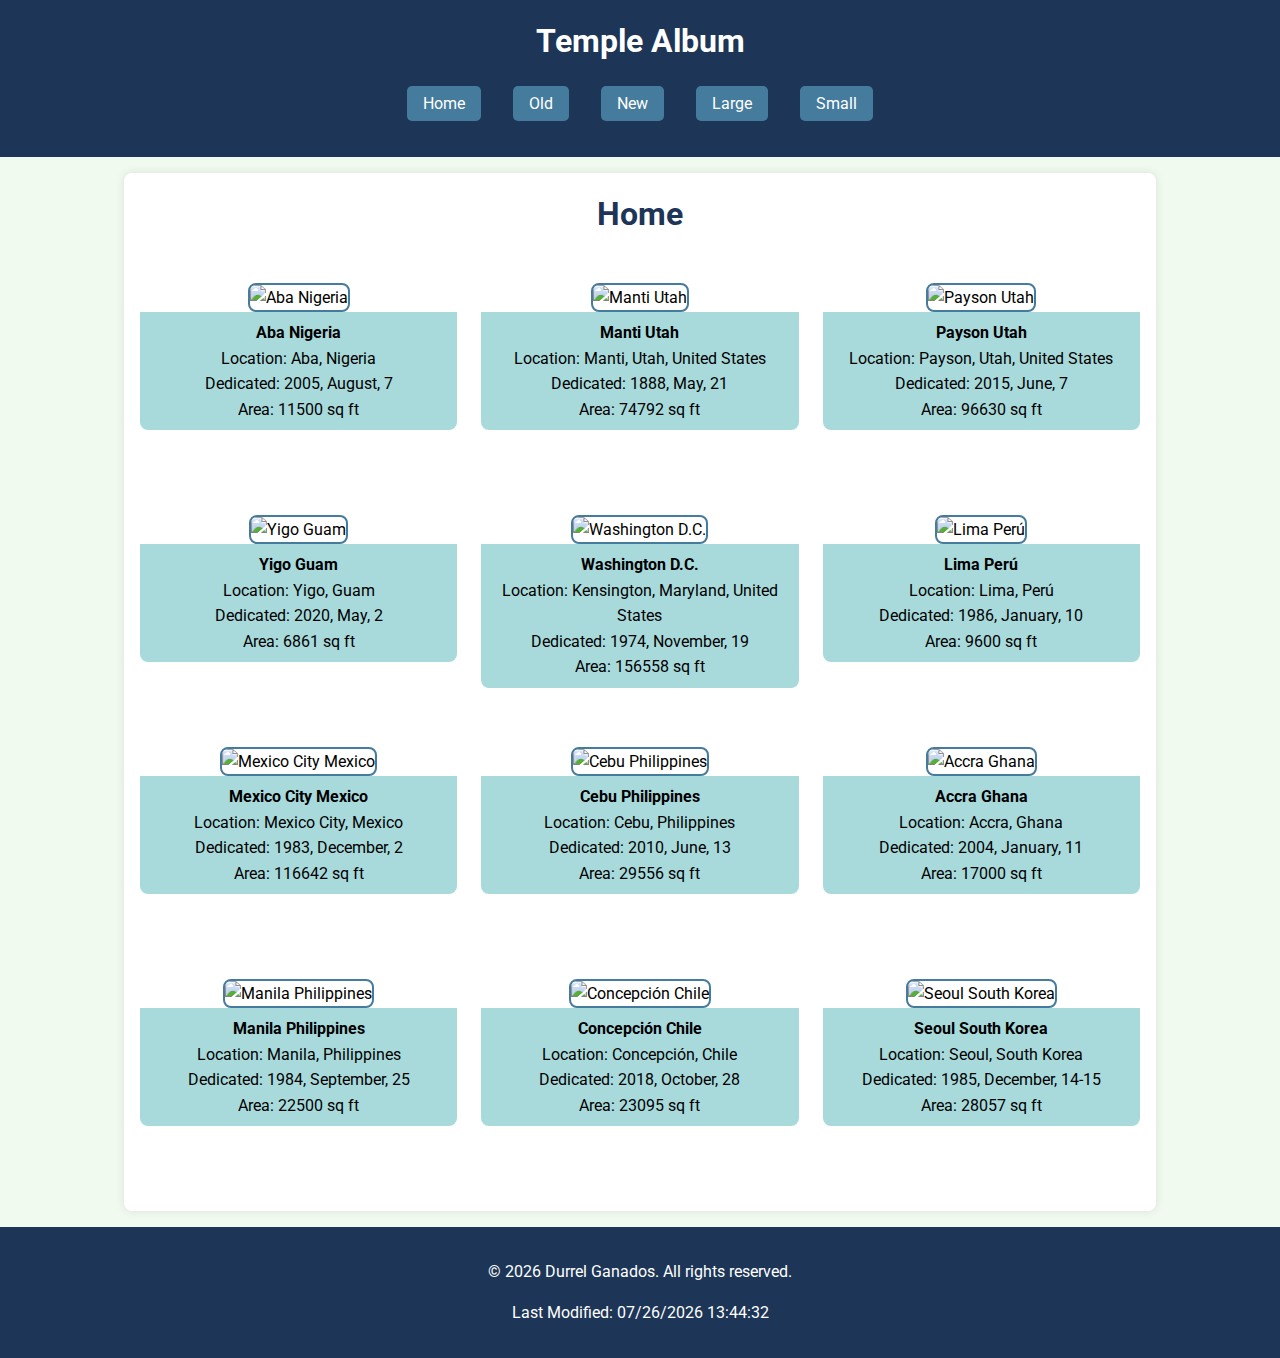
==== filtered-temples.html @ fd4039a0 "working on filtered temple" ====
<!DOCTYPE html>
<html lang="en">
<head>
    <meta charset="UTF-8">
    <meta name="viewport" content="width=device-width, initial-scale=1.0">
    <meta name="description" content="Create a picture album page that is responsive in small and larger views.">
    <meta name="author" content="Durrel Ganados">
    <title>Temple Album</title>
    
    <!-- Link to Google Fonts to load Roboto -->
    <link href="https://fonts.googleapis.com/css2?family=Roboto:wght@400;700&display=swap" rel="stylesheet">
    
    <!-- Link to CSS files -->
    <link rel="stylesheet" href="styles/filtered-temple.css">
    <link rel="stylesheet" href="styles/temples-large.css" media="screen and (min-width: 600px)">
    
    <script defer src="scripts/filtered-temples.js"></script>
</head>
<body>
    <header>
        <h1>Temple Album</h1>
        <nav>
            <button class="hamburger" id="hamburger">&#9776;</button>
            <ul id="nav-menu">
                <li><a href="#" data-filter="all">Home</a></li>
                <li><a href="#" data-filter="old">Old</a></li>
                <li><a href="#" data-filter="new">New</a></li>
                <li><a href="#" data-filter="large">Large</a></li>
                <li><a href="#" data-filter="small">Small</a></li>
            </ul>
        </nav>
    </header>
    <main>
        <h2>Home</h2>
        <div id="temple-gallery" class="gallery">
        </div>        
    </main>
    <footer>
        <p>&copy; <span id="current-year"></span> Durrel Ganados. All rights reserved.</p>
        <p>Last Modified: <span id="last-modified"></span></p>
    </footer>
</body>
</html>
---- styles/filtered-temple.css ----
body {
    font-family: 'Roboto', sans-serif;
    margin: 0;
    padding: 0;
    line-height: 1.6;
    background-color: #f1faee;
}

header {
    background-color: #1d3557;
    color: white;
    padding: 1em;
    text-align: center;
    position: relative;
}

header h1 {
    font-family: 'Roboto', sans-serif;
    margin: 0;
}

nav {
    margin-top: 1em;  /* Ensure the nav menu is below the header */
}

.hamburger {
    display: none;
    font-size: 1.5em;
    background: none;
    border: none;
    color: white;
    cursor: pointer;
    position: absolute;
    top: 1em;
    right: 1em;
}

nav ul {
    list-style-type: none;
    padding: 0;
    display: flex;
    flex-direction: column;
    align-items: center;
}

nav ul li {
    margin: 0.5em 0;
    padding: 0.5em 0;
}

nav ul li a {
    color: white;
    text-decoration: none;
    padding: 0.5em 1em;
    background-color: #457b9d;
    transition: background-color 0.3s ease;
    border-radius: 5px;
}

nav ul li a:hover {
    background-color: #a8dadc;
}

main {
    max-width: 600px;
    margin: 1em auto;
    padding: 1em;
    background-color: white;
    border-radius: 8px;
    box-shadow: 0 0 10px rgba(0, 0, 0, 0.1);
    text-align: center; /* Center the h2 */
}

h2 {
    margin-top: 0; /* Optional: reduce margin for better spacing */
    font-size: 2em;
    color: #1d3557;
}

figure {
    margin: 1em 0; /* Add margin to separate the figures */
    text-align: center;
}

figure img {
    max-width: 100%;
    height: auto;
    border: 2px solid #457b9d;
    border-radius: 8px;
}

figcaption {
    background-color: #a8dadc;
    padding: 0.5em;
    border-radius: 0 0 8px 8px;
}

footer {
    background-color: #1d3557;
    color: white;
    padding: 1em;
    text-align: center;
}

@media (max-width: 600px) {
    .hamburger {
        display: block;
    }

    nav ul {
        display: none;
        flex-direction: column;
    }

    nav ul.show {
        display: flex;
    }
}
---- styles/temples-large.css ----
/* Styles for larger screens (min-width: 600px) */

@media (min-width: 600px) {
    nav ul {
        flex-direction: row;
        justify-content: center;
        display: flex !important; /* Ensure nav is always visible */
    }

    nav ul li {
        margin: 0 1em;
        padding: 0.5em 0;
    }

    main {
        max-width: 1000px;
        text-align: center; /* Ensure the h2 is centered */
    }

    .gallery {
        display: flex;
        flex-wrap: wrap;
        justify-content: space-between;
    }

    figure {
        width: calc(33.33% - 1em); /* Adjust to fit three figures per row */
        margin-bottom: 1em; /* Add margin between rows */
        min-height: 200px; /* Placeholder height */
    }

    figure img {
        width: 100%; /* Set the width to fill the figure container */
        height: auto; /* Maintain aspect ratio */
        border: 2px solid #457b9d;
        border-radius: 8px;
    }

    figcaption {
        background-color: #a8dadc;
        padding: 0.5em;
        border-radius: 0 0 8px 8px;
    }

    footer {
        text-align: center;
        min-height: 50px; /* Ensure footer has a minimum height to reduce layout shift */
    }
}
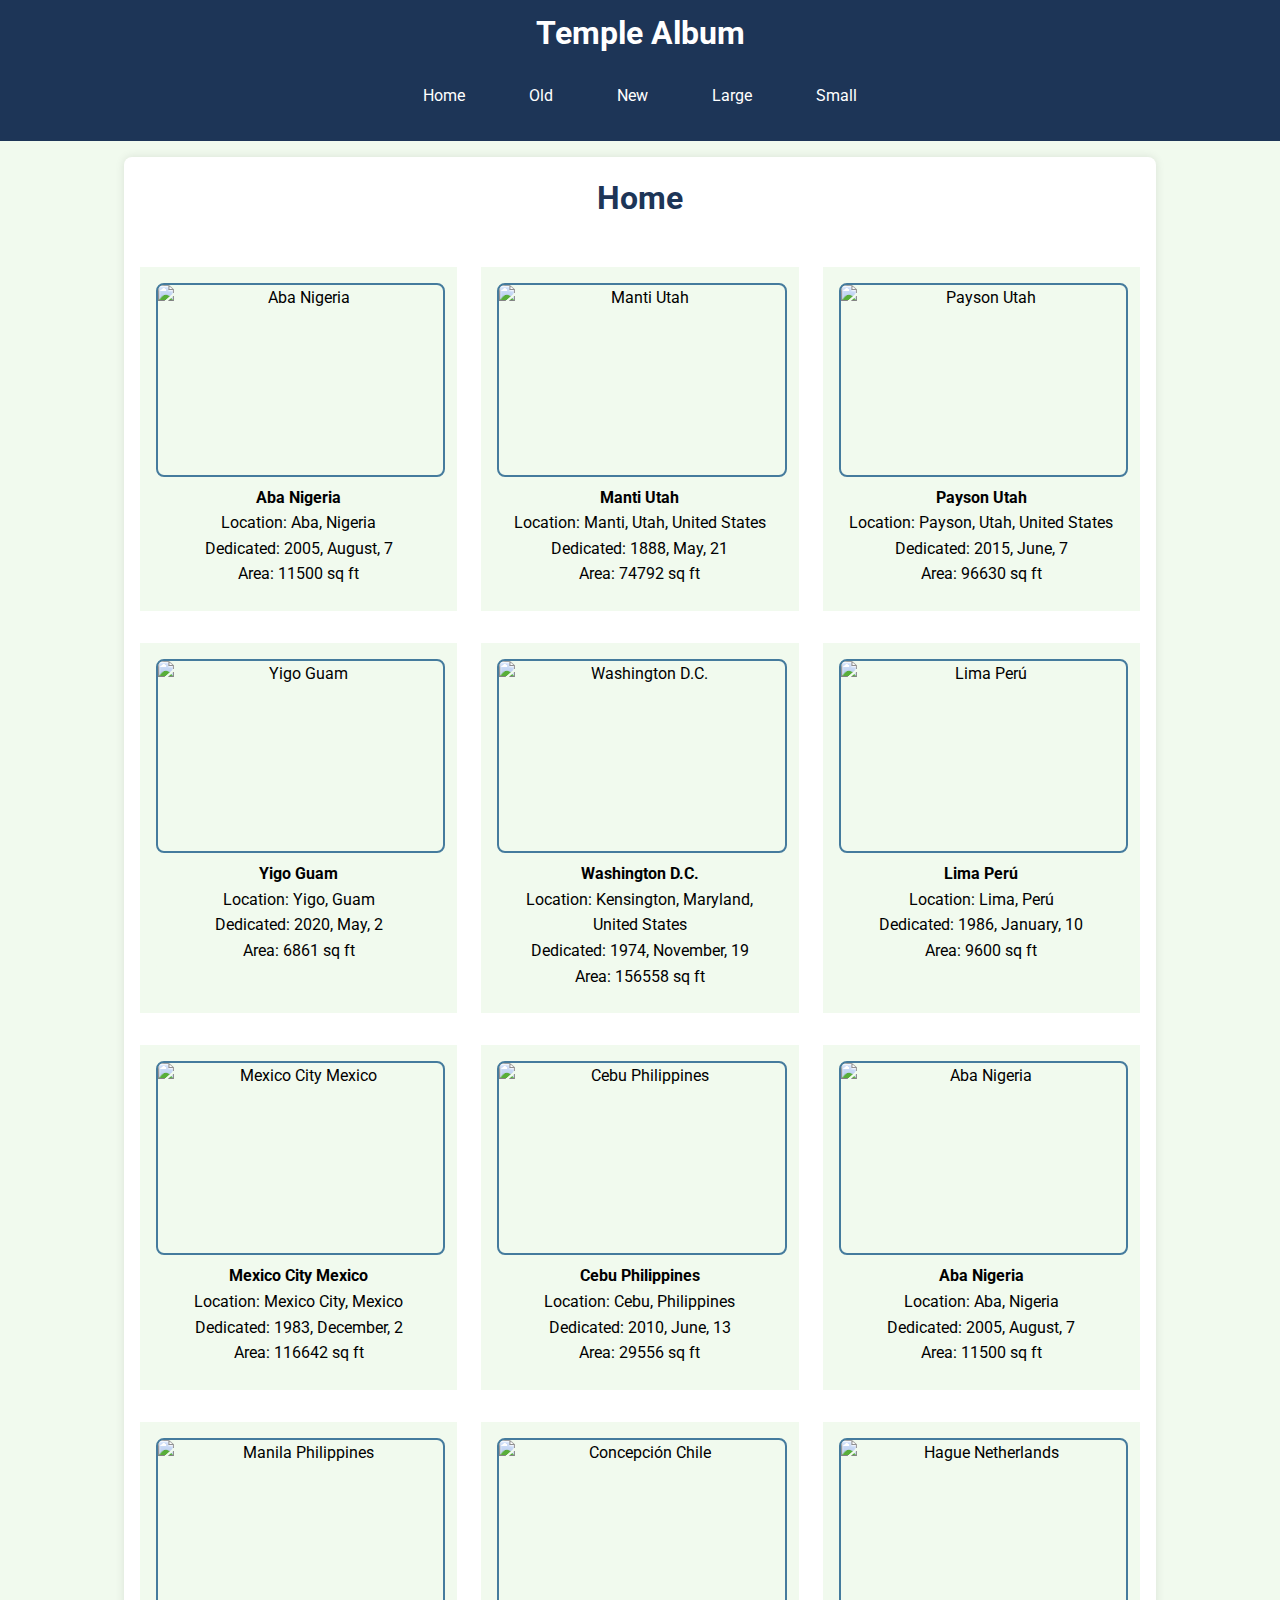
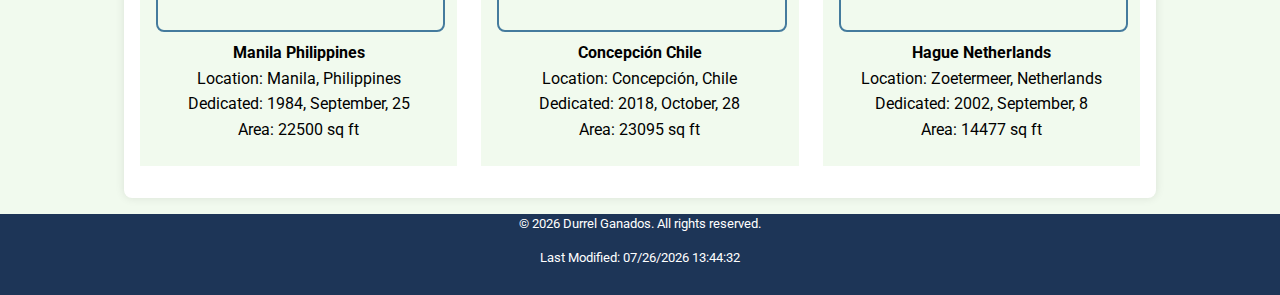
==== commit a9928bd5: "working on layout shifts" ====
--- a/filtered-temples.html
+++ b/filtered-temples.html
@@ -11,8 +11,10 @@
     <link href="https://fonts.googleapis.com/css2?family=Roboto:wght@400;700&display=swap" rel="stylesheet">
     
     <!-- Link to CSS files -->
-    <link rel="stylesheet" href="styles/filtered-temple.css">
-    <link rel="stylesheet" href="styles/temples-large.css" media="screen and (min-width: 600px)">
+    <link rel="preload" href="styles/filtered-temple.css" as="style" onload="this.onload=null;this.rel='stylesheet'">
+    <noscript><link rel="stylesheet" href="styles/filtered-temple.css"></noscript>
+    <link rel="preload" href="styles/filtered-temples-large.css" as="style" onload="this.onload=null;this.rel='stylesheet'">
+    <noscript><link rel="stylesheet" href="styles/filtered-temples-large.css"></noscript>
     
     <script defer src="scripts/filtered-temples.js"></script>
 </head>
--- a/styles/filtered-temple.css
+++ b/styles/filtered-temple.css
@@ -4,12 +4,15 @@
     padding: 0;
     line-height: 1.6;
     background-color: #f1faee;
+    min-height: 100vh;
+    box-sizing: border-box;
 }
+
 
 header {
     background-color: #1d3557;
     color: white;
-    padding: 1em;
+    padding: 0.5em;
     text-align: center;
     position: relative;
 }
@@ -17,10 +20,13 @@
 header h1 {
     font-family: 'Roboto', sans-serif;
     margin: 0;
+    font-size: 2em;
+    /* line-height: 1.2; */
+    /* min-height: 2.4em; */
 }
 
 nav {
-    margin-top: 1em;  /* Ensure the nav menu is below the header */
+    margin-top: 1em;  
 }
 
 .hamburger {
@@ -52,7 +58,6 @@
     color: white;
     text-decoration: none;
     padding: 0.5em 1em;
-    background-color: #457b9d;
     transition: background-color 0.3s ease;
     border-radius: 5px;
 }
@@ -72,34 +77,50 @@
 }
 
 h2 {
-    margin-top: 0; /* Optional: reduce margin for better spacing */
+    margin-top: 0; 
     font-size: 2em;
     color: #1d3557;
 }
 
 figure {
-    margin: 1em 0; /* Add margin to separate the figures */
+    margin: 1em 0; 
+    background-color: #F1FAEE;
+    padding: 1em;
+    display: block;
+    box-sizing: border-box;
     text-align: center;
 }
 
 figure img {
     max-width: 100%;
     height: auto;
-    border: 2px solid #457b9d;
+    /* height: 200px; */
+    object-fit: cover;
+    /* border: 2px solid #457b9d; */
     border-radius: 8px;
+    display: block;
+    margin: 0 auto;
 }
 
 figcaption {
-    background-color: #a8dadc;
     padding: 0.5em;
     border-radius: 0 0 8px 8px;
+    font-size: medium;
+    background-color: #F1FAEE;
+    min-height: 1em;
 }
+
+/* * {
+    box-sizing: border-box;
+} */
 
 footer {
     background-color: #1d3557;
     color: white;
-    padding: 1em;
+    padding-bottom: 1em;
     text-align: center;
+    font-size: small;
+    min-height: 50px;
 }
 
 @media (max-width: 600px) {
--- a/styles/filtered-temple.css
+++ b/styles/filtered-temple.css
@@ -4,12 +4,15 @@
     padding: 0;
     line-height: 1.6;
     background-color: #f1faee;
+    min-height: 100vh;
+    box-sizing: border-box;
 }
+
 
 header {
     background-color: #1d3557;
     color: white;
-    padding: 1em;
+    padding: 0.5em;
     text-align: center;
     position: relative;
 }
@@ -17,10 +20,13 @@
 header h1 {
     font-family: 'Roboto', sans-serif;
     margin: 0;
+    font-size: 2em;
+    /* line-height: 1.2; */
+    /* min-height: 2.4em; */
 }
 
 nav {
-    margin-top: 1em;  /* Ensure the nav menu is below the header */
+    margin-top: 1em;  
 }
 
 .hamburger {
@@ -52,7 +58,6 @@
     color: white;
     text-decoration: none;
     padding: 0.5em 1em;
-    background-color: #457b9d;
     transition: background-color 0.3s ease;
     border-radius: 5px;
 }
@@ -72,34 +77,50 @@
 }
 
 h2 {
-    margin-top: 0; /* Optional: reduce margin for better spacing */
+    margin-top: 0; 
     font-size: 2em;
     color: #1d3557;
 }
 
 figure {
-    margin: 1em 0; /* Add margin to separate the figures */
+    margin: 1em 0; 
+    background-color: #F1FAEE;
+    padding: 1em;
+    display: block;
+    box-sizing: border-box;
     text-align: center;
 }
 
 figure img {
     max-width: 100%;
     height: auto;
-    border: 2px solid #457b9d;
+    /* height: 200px; */
+    object-fit: cover;
+    /* border: 2px solid #457b9d; */
     border-radius: 8px;
+    display: block;
+    margin: 0 auto;
 }
 
 figcaption {
-    background-color: #a8dadc;
     padding: 0.5em;
     border-radius: 0 0 8px 8px;
+    font-size: medium;
+    background-color: #F1FAEE;
+    min-height: 1em;
 }
+
+/* * {
+    box-sizing: border-box;
+} */
 
 footer {
     background-color: #1d3557;
     color: white;
-    padding: 1em;
+    padding-bottom: 1em;
     text-align: center;
+    font-size: small;
+    min-height: 50px;
 }
 
 @media (max-width: 600px) {
--- a/styles/filtered-temples-large.css
+++ b/styles/filtered-temples-large.css
@@ -0,0 +1,49 @@
+/* Styles for larger screens (min-width: 600px) */
+
+@media (min-width: 600px) {
+    nav ul {
+        flex-direction: row;
+        justify-content: center;
+        display: flex !important; /* Ensure nav is always visible */
+    }
+
+    nav ul li {
+        margin: 0 1em;
+        padding: 0.5em 0;
+    }
+
+    main {
+        max-width: 1000px;
+        text-align: center; /* Ensure the h2 is centered */
+    }
+
+    .gallery {
+        display: flex;
+        flex-wrap: wrap;
+        justify-content: space-between;
+    }
+
+    figure {
+        width: calc(33.33% - 1em); 
+        margin-bottom: 1em; 
+        min-height: 200px; 
+    }
+
+    figure img {
+        width: 100%; /* Set the width to fill the figure container */
+        height: auto; /* Maintain aspect ratio */
+        border: 2px solid #457b9d;
+        border-radius: 8px;
+    }
+
+    /* figcaption {
+        background-color: #a8dadc;
+        padding: 0.5em;
+        border-radius: 0 0 8px 8px;
+    } */
+
+    /* footer {
+        text-align: center;
+        min-height: 50px; 
+    } */
+}--- a/styles/filtered-temples-large.css
+++ b/styles/filtered-temples-large.css
@@ -0,0 +1,49 @@
+/* Styles for larger screens (min-width: 600px) */
+
+@media (min-width: 600px) {
+    nav ul {
+        flex-direction: row;
+        justify-content: center;
+        display: flex !important; /* Ensure nav is always visible */
+    }
+
+    nav ul li {
+        margin: 0 1em;
+        padding: 0.5em 0;
+    }
+
+    main {
+        max-width: 1000px;
+        text-align: center; /* Ensure the h2 is centered */
+    }
+
+    .gallery {
+        display: flex;
+        flex-wrap: wrap;
+        justify-content: space-between;
+    }
+
+    figure {
+        width: calc(33.33% - 1em); 
+        margin-bottom: 1em; 
+        min-height: 200px; 
+    }
+
+    figure img {
+        width: 100%; /* Set the width to fill the figure container */
+        height: auto; /* Maintain aspect ratio */
+        border: 2px solid #457b9d;
+        border-radius: 8px;
+    }
+
+    /* figcaption {
+        background-color: #a8dadc;
+        padding: 0.5em;
+        border-radius: 0 0 8px 8px;
+    } */
+
+    /* footer {
+        text-align: center;
+        min-height: 50px; 
+    } */
+}